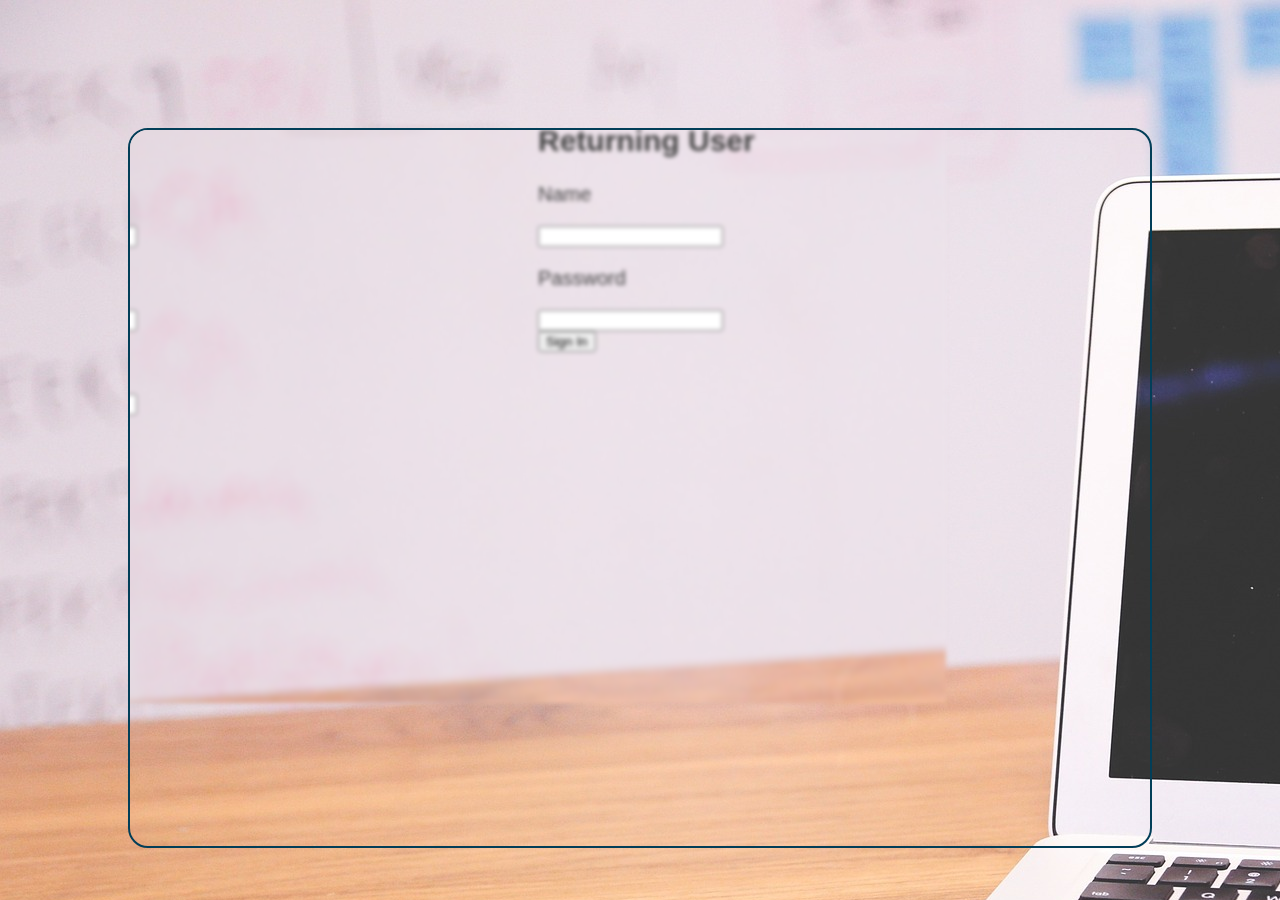
==== html-files/home.html @ 48a265bb "new file:   html-files/style.css 	new file:   html-files/tester.html" ====
<!DOCTYPE HTML>
<head>
	<title>Post Exchange</title>
	<link rel="stylesheet" type="text/css" href="home-style.css">
</head>
<body>
	<div id = "mask">
		<div id = "wrapper">
			<header>
				<h1>Post Exchange</h1>
			</header>
			<div id = "content">
				<div class = "left">
					<h2>New User</h2>
					<form id = "new-user-form">
						<p>Name<br></p>
						<input type = "text" name = "name"><br>
						<p>Email<br></p>
						<input type = "text" name = "email"><br>
						<p>Password<br></p>
						<input type = "password" name = "pass"><br>
						<input class="submit-btn" type = "submit" value="Create Account">
					</form>
				</div>
				<div class = "right">
					<h2>Returning User</h2>
					<form>
						<p>Name<br></p>
						<input type = "text" name = "name"><br>
						<p>Password<br></p>
						<input type = "password" name = "pass"><br>
						<input class="submit-btn" type = "submit" value="Sign In">
					</form>
				</div>
			</div>
		</div>
	</div>
</body>
---- html-files/home-style.css ----
/*------------------------------------*\
    MAIN
\*------------------------------------*/

/* global box-sizing */
*,
*:after,
*:before {
	-moz-box-sizing:border-box;
	box-sizing:border-box;
	-webkit-font-smoothing:antialiased;
	font-smoothing:antialiased;
	text-rendering:optimizeLegibility;
}
/* html element 62.5% font-size for REM use */
html {
    margin: 0;
    padding: 0;
    width: 100%;
    height: 100%;
    background-color: #FFFFFF;
    min-width: 650px;
}
body {
	font-family: Helvetica, Arial, sans-serif;
	color:#444;
    margin: 0;
    padding: 0;
    height: 100%;
}

h1 {
    font-size: 35px;
}

h2 {
    font-size: 30px;
}

h3{
    font-size: 25px;
}

p{
    font-size: 20px;    
}

#wrapper{
    width: 100%;
    height: 100%;
    background-image: url('laptop-849799_1920.jpg');
    -webkit-filter: blur(2px);
    filter: blur(2px);
    display: block;
    z-index: 1;
    position:absolute;
    top: -20%;
    left:-20%;
    padding-left: -20%;
    padding-top: -20%;
}

#mask{

    width: 80%;
    height: 80%;
    border: 2px solid #023E58;
    border-radius: 20px;
    margin-left: 10%;
    margin-top: 10%;
    z-index: 10;
    overflow: hidden;
    position: fixed;
}

body {

    width: 100%;
    height: 100vh;
    background-image: url('laptop-849799_1920.jpg');
    z-index: 2;
    position: fixed;
}

.content{

    width: 80%;
}

.left{

    width: 42.5%;
    padding: 2.5%;
    float: left;
}

.right {

    width: 42.5%;
    padding: 2.5%;
    float: right;
}
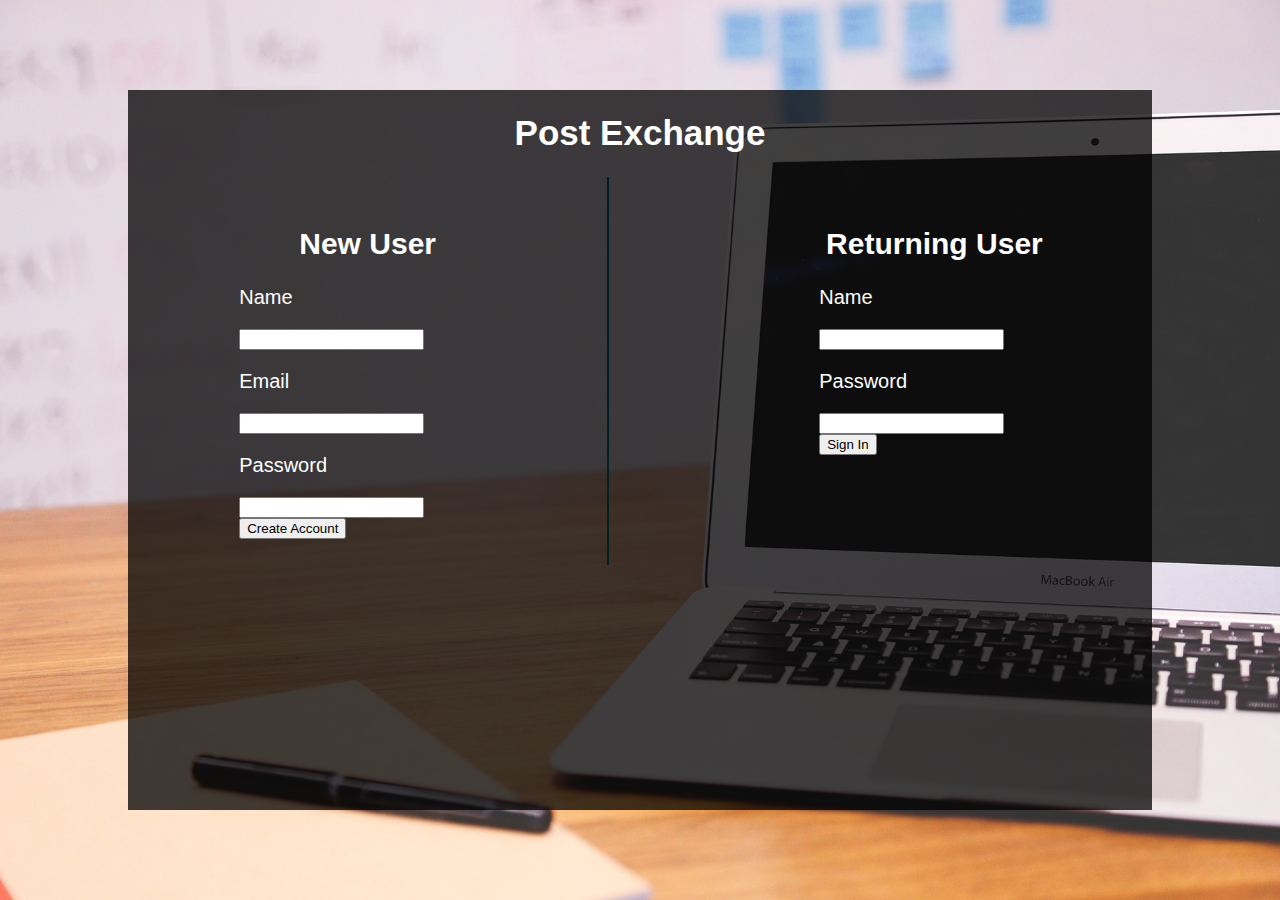
==== commit 6c20e302: "full html" ====
--- a/html-files/home.html
+++ b/html-files/home.html
@@ -4,34 +4,32 @@
 	<link rel="stylesheet" type="text/css" href="home-style.css">
 </head>
 <body>
-	<div id = "mask">
-		<div id = "wrapper">
-			<header>
-				<h1>Post Exchange</h1>
-			</header>
-			<div id = "content">
-				<div class = "left">
-					<h2>New User</h2>
-					<form id = "new-user-form">
-						<p>Name<br></p>
-						<input type = "text" name = "name"><br>
-						<p>Email<br></p>
-						<input type = "text" name = "email"><br>
-						<p>Password<br></p>
-						<input type = "password" name = "pass"><br>
-						<input class="submit-btn" type = "submit" value="Create Account">
-					</form>
-				</div>
-				<div class = "right">
-					<h2>Returning User</h2>
-					<form>
-						<p>Name<br></p>
-						<input type = "text" name = "name"><br>
-						<p>Password<br></p>
-						<input type = "password" name = "pass"><br>
-						<input class="submit-btn" type = "submit" value="Sign In">
-					</form>
-				</div>
+	<div id = "wrapper">
+		<header>
+			<h1>Post Exchange</h1>
+		</header>
+		<div id = "content">
+			<div class = "left">
+				<h2>New User</h2>
+				<form id = "new-user-form">
+					<p>Name<br></p>
+					<input type = "text" name = "name"><br>
+					<p>Email</p>
+					<input type = "text" name = "email">
+					<p>Password</p>
+					<input type = "password" name = "pass"><br>
+					<input class="submit-btn" type = "submit" value="Create Account">
+				</form>
+			</div>
+			<div class = "right">
+				<h2>Returning User</h2>
+				<form>
+					<p>Name<br></p>
+					<input type = "text" name = "name"><br>
+					<p>Password<br></p>
+					<input type = "password" name = "pass"><br>
+					<input class="submit-btn" type = "submit" value="Sign In">
+				</form>
 			</div>
 		</div>
 	</div>
--- a/html-files/home-style.css
+++ b/html-files/home-style.css
@@ -30,6 +30,10 @@
     height: 100%;
 }
 
+h1, h2, h3, h4, h5, h6{
+    text-align: center;
+}
+
 h1 {
     font-size: 35px;
 }
@@ -47,40 +51,28 @@
 }
 
 #wrapper{
-    width: 100%;
-    height: 100%;
-    background-image: url('laptop-849799_1920.jpg');
-    -webkit-filter: blur(2px);
-    filter: blur(2px);
+    width: 80%;
+    height: 80%;
+    background: rgba(0, 0, 0, 0.75);
     display: block;
     z-index: 1;
     position:absolute;
-    top: -20%;
-    left:-20%;
-    padding-left: -20%;
-    padding-top: -20%;
-}
-
-#mask{
-
-    width: 80%;
-    height: 80%;
-    border: 2px solid #023E58;
-    border-radius: 20px;
     margin-left: 10%;
-    margin-top: 10%;
-    z-index: 10;
-    overflow: hidden;
-    position: fixed;
+    margin-top: 10vh;
+    color: #FFFFFF;
 }
 
 body {
 
     width: 100%;
     height: 100vh;
-    background-image: url('laptop-849799_1920.jpg');
+    background: url('laptop-849799_1920.jpg') no-repeat center center fixed;
     z-index: 2;
-    position: fixed;
+    background-size: cover;
+    background-attachment: fixed;
+    background-origin: initial;
+    background-clip: initial;
+    background-color: initial;
 }
 
 .content{
@@ -90,9 +82,10 @@
 
 .left{
 
-    width: 42.5%;
+    width: 47%;
     padding: 2.5%;
     float: left;
+    border-right: 2px solid #002021;
 }
 
 .right {
@@ -101,3 +94,16 @@
     padding: 2.5%;
     float: right;
 }
+
+.submit-btn{
+
+}
+
+form{
+    width: 100%;
+    margin-left: 20%;
+}
+
+input{
+    margin:0 auto;
+}
